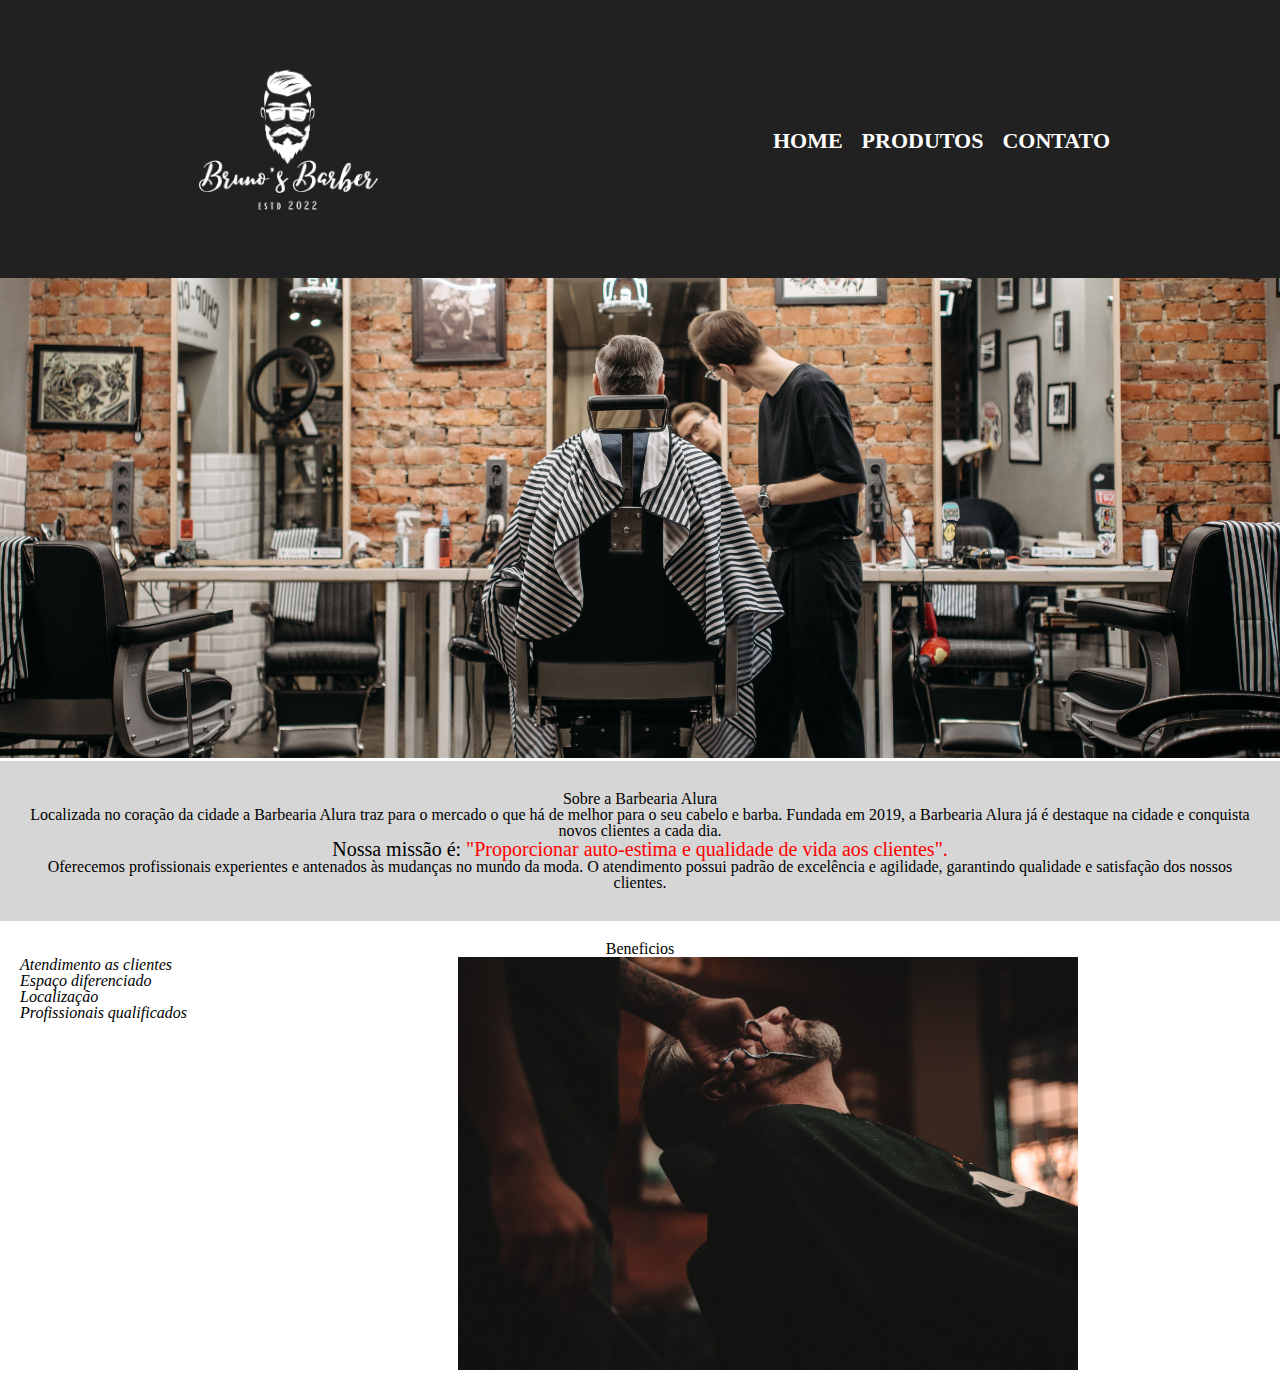
==== index.html @ c26ea880 "Add files via upload" ====
<!DOCTYPE html>

<html lang="pt-br">
  <head>
    <meta charset="UTF-8" />
    <title>Barbearia Alura</title>
    <link rel="stylesheet" href="reset.css" />
    <link rel="stylesheet" href="style.css" />
    
  </head>

  <body>
    <header>
        <div class ="caixa">
          <h1>
            <img src="icons/logo.png" />
          </h1>
          <nav>
            <ul class="navegacao">
              <li><a href="index.html">Home</a></li>
              <li><a href="produtos.html">Produtos</a></li>
              <li><a href="contato.html">Contato</a></li>
            </ul>
          </nav>
        </div>
    </header>

    <img id="banner" src="icons/banner.png" />

    <div class="principal">
      <h2 class="titulo-centralizado">Sobre a Barbearia Alura</h2>

      <p>
        Localizada no coração da cidade a <b>Barbearia Alura</b> traz para o
        mercado o que há de melhor para o seu cabelo e barba. Fundada em 2019, a
        Barbearia Alura já é destaque na cidade e conquista novos clientes a
        cada dia.
      </p>

      <p id="paragrafo">
        <i>
          Nossa missão é:
          <b>"Proporcionar auto-estima e qualidade de vida aos clientes".</b></i
        >
      </p>

      <p>
        Oferecemos profissionais experientes e antenados às mudanças no mundo da
        moda. O atendimento possui padrão de excelência e agilidade, garantindo
        qualidade e satisfação dos nossos clientes.
      </p>
    </div>

    <div class="beneficios">
      <h3 class="titulo-centralizado">Beneficios</h3>
      <ul class="itens">
        <li>Atendimento as clientes</li>
        <li>Espaço diferenciado</li>
        <li>Localização</li>
        <li>Profissionais qualificados</li>
      </ul>

      <img class="imagembeneficios" src="icons/beneficios.jpg">
    </div>
  </body>
</html>
---- style.css ----
#banner {
  width: 100%;
}

.imagembeneficios {
  width: 50%;
}

.principal {
  background-color: #cccc;
  padding: 30px;
}

.beneficios {
  background-color: #fff;
  padding: 20px;
}

.itens {
  font-style: italic;
  background-color: white;
  display: inline-block;
  vertical-align: top;
  width: 20%;
  margin-right: 15%;
}

p {
  text-align: center;
}

#paragrafo {
  font-size: 20px;
}

.titulo-centralizado {
  text-align: center;
}

i b {
  color: #ff0000;
}

header {
  background-color: #212121;;
  padding: 20px 0;
}

header img{
    width: 25%;
}

.caixa {
  position: relative;
  margin: 0 auto;
  width: 940px;
}

nav {
  position: absolute;
  top: 110px;
  right: 0;
}

nav li {
  display: inline;
  margin: 0 0 0 15px;
}

nav a {
  text-transform: uppercase;
  color: white;
  font-weight: bold;
  font-size: 22px;
  text-decoration: none;
}

nav a:hover {
    color: #a87b41;
  }
  
  nav a:active {
    color: #e89120;
  }
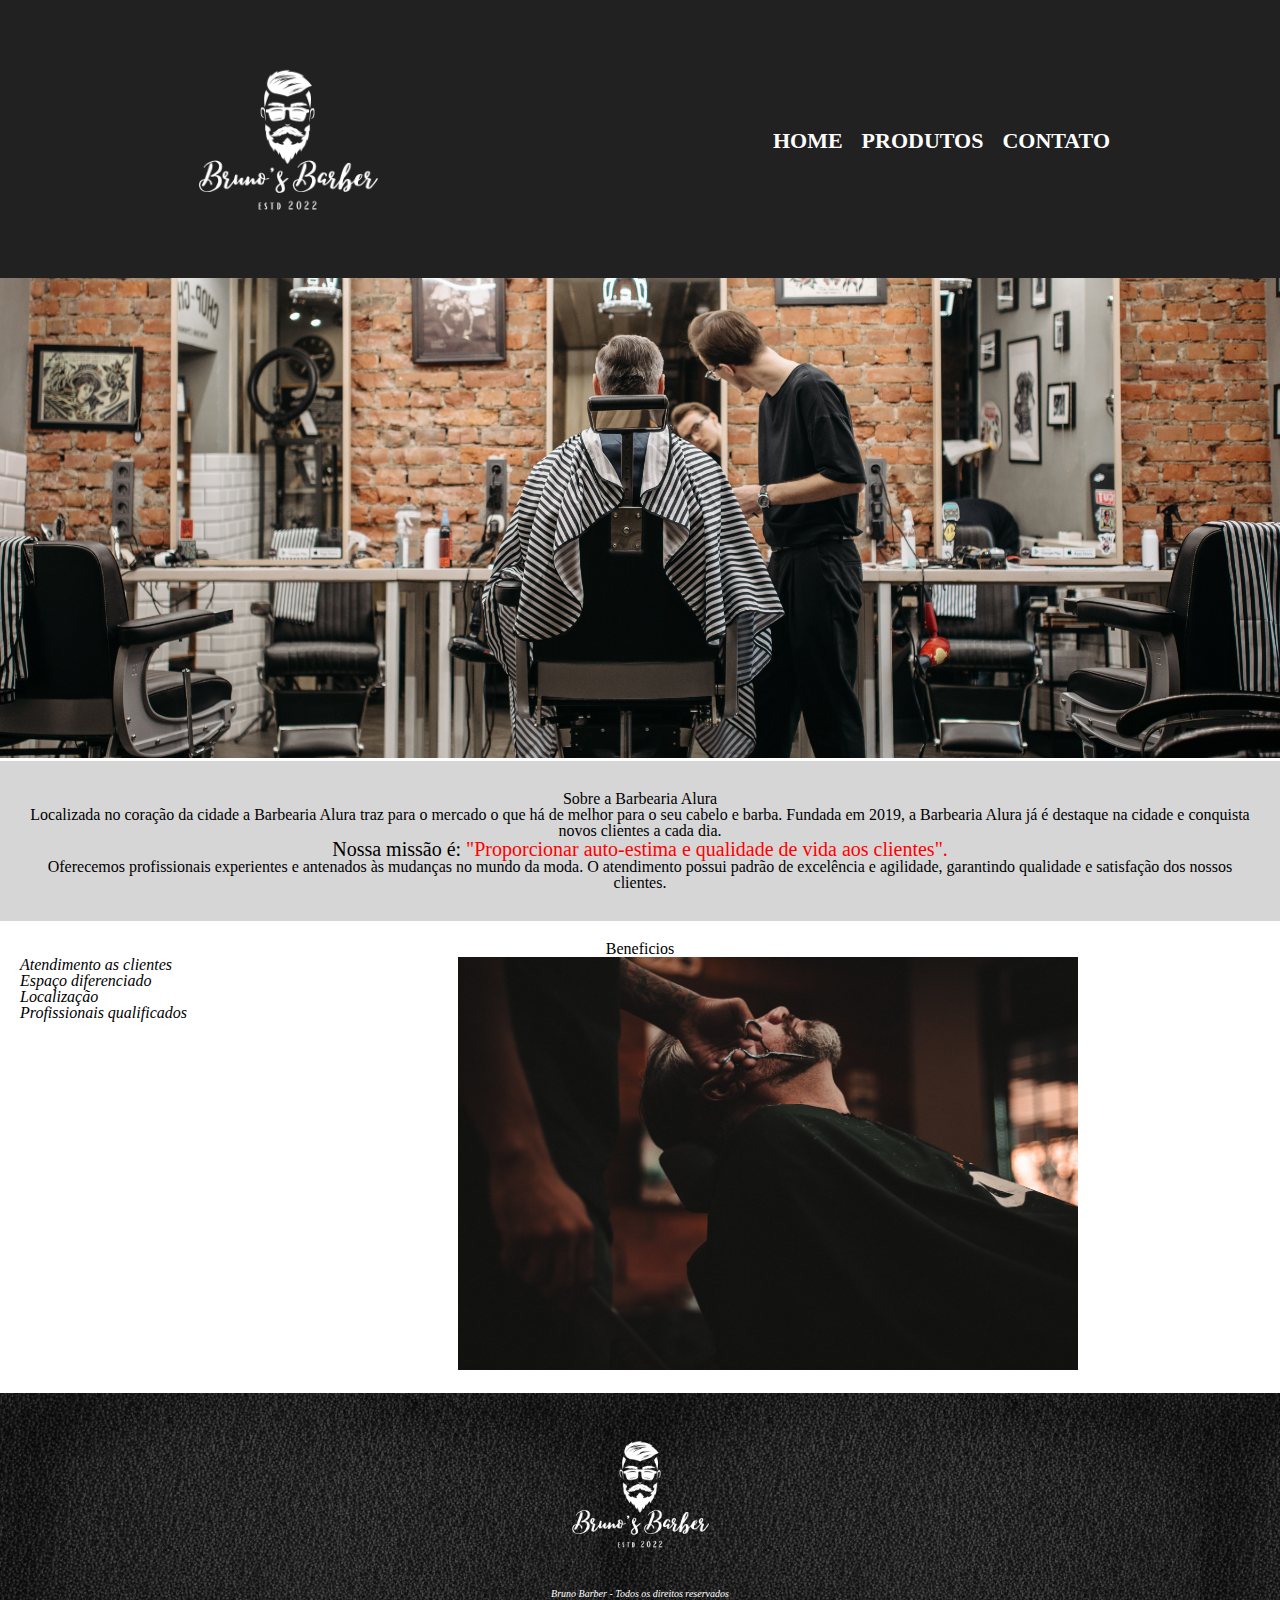
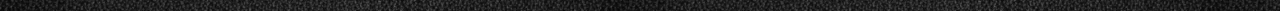
==== commit c423f244: "Atualização 30/06" ====
--- a/index.html
+++ b/index.html
@@ -3,7 +3,8 @@
 <html lang="pt-br">
   <head>
     <meta charset="UTF-8" />
-    <title>Barbearia Alura</title>
+    <title>Bruno Barber</title>
+    <link rel="icon" type="image/png" href="icons/icone.png"/>
     <link rel="stylesheet" href="reset.css" />
     <link rel="stylesheet" href="style.css" />
     
@@ -62,5 +63,9 @@
 
       <img class="imagembeneficios" src="icons/beneficios.jpg">
     </div>
+    <footer>
+      <img src="icons/logo.png" />
+      <p>Bruno Barber - Todos os direitos reservados</p>
+    </footer>
   </body>
 </html>
--- a/style.css
+++ b/style.css
@@ -82,3 +82,18 @@
   nav a:active {
     color: #e89120;
   }
+
+  footer{
+    font: italic 10px/1.5 Georgia, serif;
+    color: white;
+    background-color: #212121;
+    background: url("icons/bg.jpg");
+    width: auto;
+    padding: 10px 0;
+    text-align: center;
+  }
+  
+  footer img{
+    width: 14%;
+  }
+  
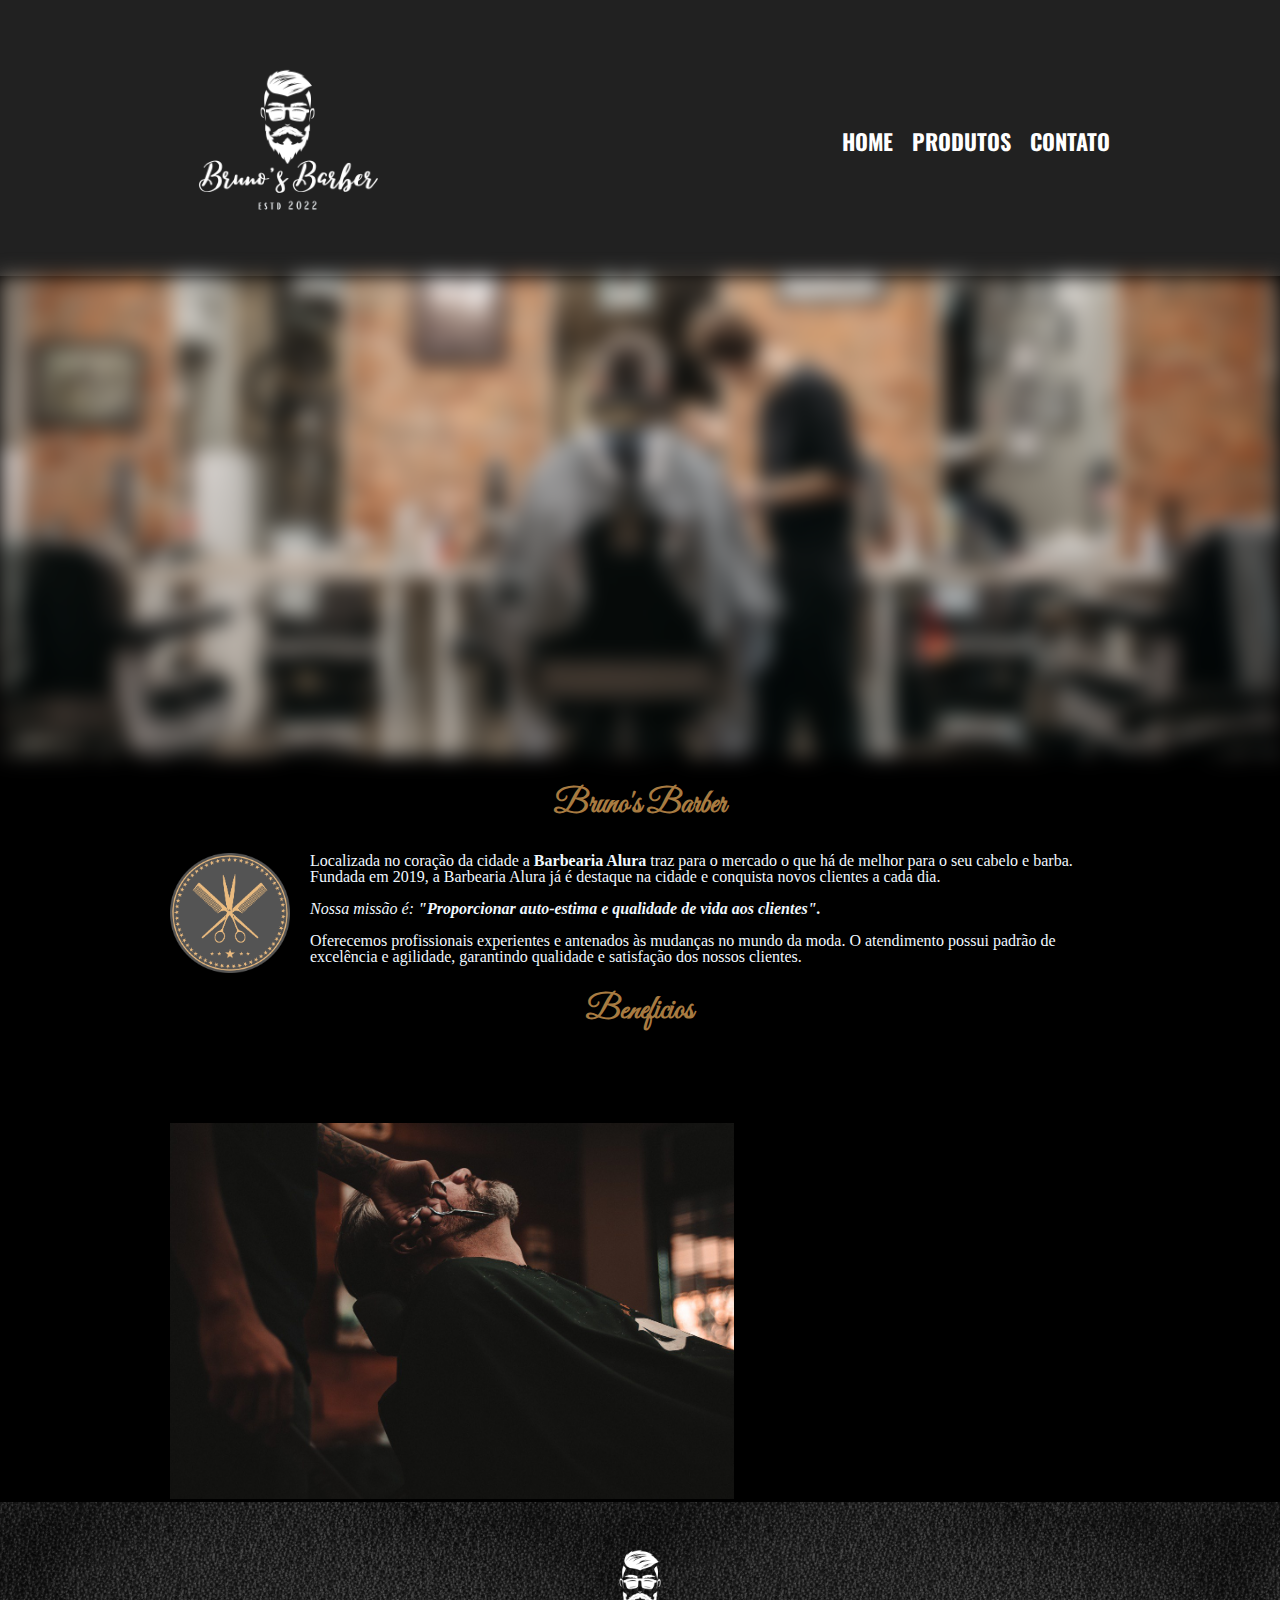
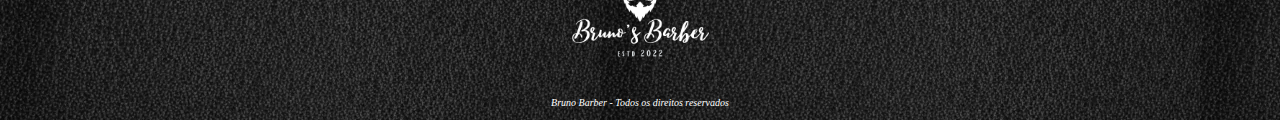
==== commit 970f8581: "Update 01/07" ====
--- a/index.html
+++ b/index.html
@@ -7,6 +7,9 @@
     <link rel="icon" type="image/png" href="icons/icone.png"/>
     <link rel="stylesheet" href="reset.css" />
     <link rel="stylesheet" href="style.css" />
+    <link rel="preconnect" href="https://fonts.googleapis.com">
+    <link rel="preconnect" href="https://fonts.gstatic.com" crossorigin>
+    <link href="https://fonts.googleapis.com/css2?family=Great+Vibes&family=Oswald:wght@200;400&display=swap" rel="stylesheet">
     
   </head>
 
@@ -26,43 +29,48 @@
         </div>
     </header>
 
-    <img id="banner" src="icons/banner.png" />
+    <img class="banner" src="icons/banner.png" />
 
-    <div class="principal">
-      <h2 class="titulo-centralizado">Sobre a Barbearia Alura</h2>
+    <main>
+      <section class="principal">
+        <h2 class="titulo-principal">Bruno's Barber</h2>
 
-      <p>
-        Localizada no coração da cidade a <b>Barbearia Alura</b> traz para o
-        mercado o que há de melhor para o seu cabelo e barba. Fundada em 2019, a
-        Barbearia Alura já é destaque na cidade e conquista novos clientes a
-        cada dia.
-      </p>
+        <img class="utensilios" src="icons/utensilios.png" alt="Utensilios de Barbearia">
 
-      <p id="paragrafo">
-        <i>
-          Nossa missão é:
-          <b>"Proporcionar auto-estima e qualidade de vida aos clientes".</b></i
-        >
-      </p>
+        <p>
+          Localizada no coração da cidade a <b>Barbearia Alura</b> traz para o
+          mercado o que há de melhor para o seu cabelo e barba. Fundada em 2019, a
+          Barbearia Alura já é destaque na cidade e conquista novos clientes a
+          cada dia.
+        </p>
 
-      <p>
-        Oferecemos profissionais experientes e antenados às mudanças no mundo da
-        moda. O atendimento possui padrão de excelência e agilidade, garantindo
-        qualidade e satisfação dos nossos clientes.
-      </p>
-    </div>
+        <p id="paragrafo">
+          <i>
+            Nossa missão é:
+            <b>"Proporcionar auto-estima e qualidade de vida aos clientes".</b></i
+          >
+        </p>
 
-    <div class="beneficios">
-      <h3 class="titulo-centralizado">Beneficios</h3>
-      <ul class="itens">
-        <li>Atendimento as clientes</li>
-        <li>Espaço diferenciado</li>
-        <li>Localização</li>
-        <li>Profissionais qualificados</li>
-      </ul>
+        <p>
+          Oferecemos profissionais experientes e antenados às mudanças no mundo da
+          moda. O atendimento possui padrão de excelência e agilidade, garantindo
+          qualidade e satisfação dos nossos clientes.
+        </p>
+      </section>
 
-      <img class="imagembeneficios" src="icons/beneficios.jpg">
-    </div>
+      <section class="beneficios">
+        <h3 class="titulo-principal">Beneficios</h3>
+        <ul class="itens">
+          <li>Atendimento as clientes</li>
+          <li>Espaço diferenciado</li>
+          <li>Localização</li>
+          <li>Profissionais qualificados</li>
+        </ul>
+
+        <img class="imagembeneficios" src="icons/beneficios.jpg">
+      </section>
+
+  </main>
     <footer>
       <img src="icons/logo.png" />
       <p>Bruno Barber - Todos os direitos reservados</p>
--- a/style.css
+++ b/style.css
@@ -1,70 +1,36 @@
-#banner {
-  width: 100%;
-}
-
-.imagembeneficios {
-  width: 50%;
-}
-
-.principal {
-  background-color: #cccc;
-  padding: 30px;
-}
-
-.beneficios {
-  background-color: #fff;
-  padding: 20px;
-}
-
-.itens {
-  font-style: italic;
-  background-color: white;
-  display: inline-block;
-  vertical-align: top;
-  width: 20%;
-  margin-right: 15%;
-}
-
-p {
-  text-align: center;
-}
-
-#paragrafo {
-  font-size: 20px;
-}
-
-.titulo-centralizado {
-  text-align: center;
-}
-
-i b {
-  color: #ff0000;
+body,html{
+  height: 100%;
+  background: #000000;
 }
 
 header {
-  background-color: #212121;;
+  font-family: 'Oswald', sans-serif;
+  background-color: #212121;
   padding: 20px 0;
-}
-
-header img{
-    width: 25%;
+  user-select: none;
 }
 
 .caixa {
   position: relative;
   margin: 0 auto;
   width: 940px;
+}
+
+.caixa img {
+  width: 25%;
 }
 
 nav {
   position: absolute;
   top: 110px;
   right: 0;
+  user-select: none;
 }
 
 nav li {
   display: inline;
   margin: 0 0 0 15px;
+  user-select: none;
 }
 
 nav a {
@@ -73,27 +39,250 @@
   font-weight: bold;
   font-size: 22px;
   text-decoration: none;
+  user-select: none;
+  transition: 0.6s color;
 }
 
 nav a:hover {
-    color: #a87b41;
-  }
-  
-  nav a:active {
-    color: #e89120;
-  }
-
-  footer{
-    font: italic 10px/1.5 Georgia, serif;
-    color: white;
-    background-color: #212121;
-    background: url("icons/bg.jpg");
-    width: auto;
-    padding: 10px 0;
-    text-align: center;
-  }
-  
-  footer img{
-    width: 14%;
-  }
-  
+  color: #a87b41;
+}
+
+nav a:active {
+  color: #e89120;
+}
+
+.produtos {
+  color: black;
+  width: 940px;
+  margin: 0 auto;
+  padding: 50px 0;
+  user-select: none;
+}
+
+.produtos li {
+  background-color: aliceblue;
+  display: inline-block;
+  text-align: center;
+  vertical-align: top;
+  width: 30%;
+  margin: 0 1.5%;
+  padding: 30px 20px;
+  box-sizing: border-box;
+  border: 5px solid #3f3f3f;
+  filter: drop-shadow(0 0 0.3rem #ffff);
+  border-radius: 10px;
+  transition: 1s;
+}
+
+.produtos li:hover {
+  border: 2px solid #a87b41;
+  border-top-width: 10px;
+  border-radius: 10px;
+  padding: 35px 20px;
+}
+
+.produtos li:active {
+  border: 2px solid #e89120;
+  border-top-width: 10px;
+  border-radius: 10px;
+}
+
+.produtos h2 {
+  font-size: 30px;
+  font-weight: bold;
+  margin: 0 0 10px 0;
+}
+
+.produto-descricao {
+  font-size: 18px;
+  margin: 0 0 10px 0;
+}
+
+.produto-preco {
+  font-size: 22px;
+  font-weight: bold;
+  margin: 0 0 10px 0;
+}
+
+footer {
+  font: italic 10px/1.5 Georgia, serif;
+  color: white;
+  background-color: #212121;
+  background: url("icons/bg.jpg");
+  width: auto;
+  padding: 10px 0;
+  text-align: center;
+  user-select: none;
+}
+
+footer img {
+  width: 14%;
+}
+
+#contato{
+  
+
+}
+
+main {
+  width: 940px;
+  margin: 0 auto;
+}
+
+
+form {
+  width: 100%;
+  background: #212121;
+  border: #3f3f3f 3px solid;
+  padding: 20px;
+  border-radius: 10px;
+  color: aliceblue;
+  margin: 40px 0;
+  filter: drop-shadow(0 0 0.75rem #3f3f3f);
+  
+}
+
+form label, form legend {
+  font-size: 17px;
+  display: block;
+  margin: 0 0 10px 0;
+  user-select: none;
+}
+
+.input-padrao{
+  display: block;
+  width: 45%;
+  padding: 10px;
+  margin: 0 0 5px 0;
+  border: 1px solid #000000;
+  border-radius: 5px;
+  user-select: none;
+
+}
+
+.input-padrao:focus{
+  outline: none;
+}
+
+.seletor{
+  display: block;
+  width: 10%;
+  padding: 10px;
+  margin: 0 0 5px 0;
+  border: 1px solid #000000;
+  border-radius: 5px;
+  user-select: none;
+}
+
+
+.checkbox{
+  display: block;
+  width: 35%;
+  padding: 10px;
+  margin: 20px 0;
+  border: 1px solid #000000;
+  border-radius: 5px;
+  user-select: none;
+  
+  
+}
+
+#submit {
+  display: block;
+  width: 30%;
+  padding: 5px;
+  margin: 0 0 5px 0;
+  border: 1px solid #000000;
+  border-radius: 5px;
+  text-align: center;
+  background-color: #a87b41;
+  color: white;
+  font-weight: bold;
+  font-size: 22px;
+  text-decoration: none;
+  transition: 1s;
+
+}
+
+#submit:hover {
+  background-color: #e89120;
+  filter: drop-shadow(0 0 0.2rem #ffffff);
+}
+
+legend{
+  padding-top: 15px;
+
+}
+
+table{
+  margin-top: 20px;
+
+}
+
+thead{
+  background-color: #a87b41;
+  color: white;
+  font-weight: bold;
+
+}	
+
+td,th{
+  border: 1px solid #a87b41;
+  padding: 5px;
+
+}
+
+.banner{
+  width: 100%;
+  margin: 0 auto;
+  user-select: none;
+  -webkit-filter: blur(10px); -moz-filter: blur(10px);
+  -o-filter: blur(10px); -ms-filter: blur(10px); 
+  filter: url(#blur); filter: blur(10px);  filter:progid:DXImageTransform.Microsoft.Blur(PixelRadius='3');
+  -webkit-transition: 2s -webkit-filter linear;
+  -o-transition: 2s -o-filter linear;
+}
+
+.banner:hover{
+  -webkit-filter: blur(0px); -moz-filter: blur(0px); -o-filter: blur(0px); -ms-filter: blur(0px);
+  filter:progid:DXImageTransform.Microsoft.Blur(PixelRadius='0'); filter: blur(0px);
+}
+
+.titulo-principal{
+  color: #a87b41;
+  text-align: center;
+  font-size: 2em;
+  font-weight: bold;
+  margin: 0 0 1em 0;
+  clear: left;
+  font-family: 'Great Vibes', cursive;
+  margin-top: 30px;
+}
+
+.principal{
+  color: aliceblue
+}
+
+.principal p{
+  margin: 0 0 1em 0;
+}
+
+.principal b{
+  font-weight: bold;
+}
+
+.principal i{
+  font-style: italic;
+}
+
+.imagembeneficios{
+  width: 60%;
+  user-select: none;
+}
+
+.utensilios{
+  margin: 0 20px 20px 0;
+  float: left;
+  width: 120px;
+  user-select: none;
+}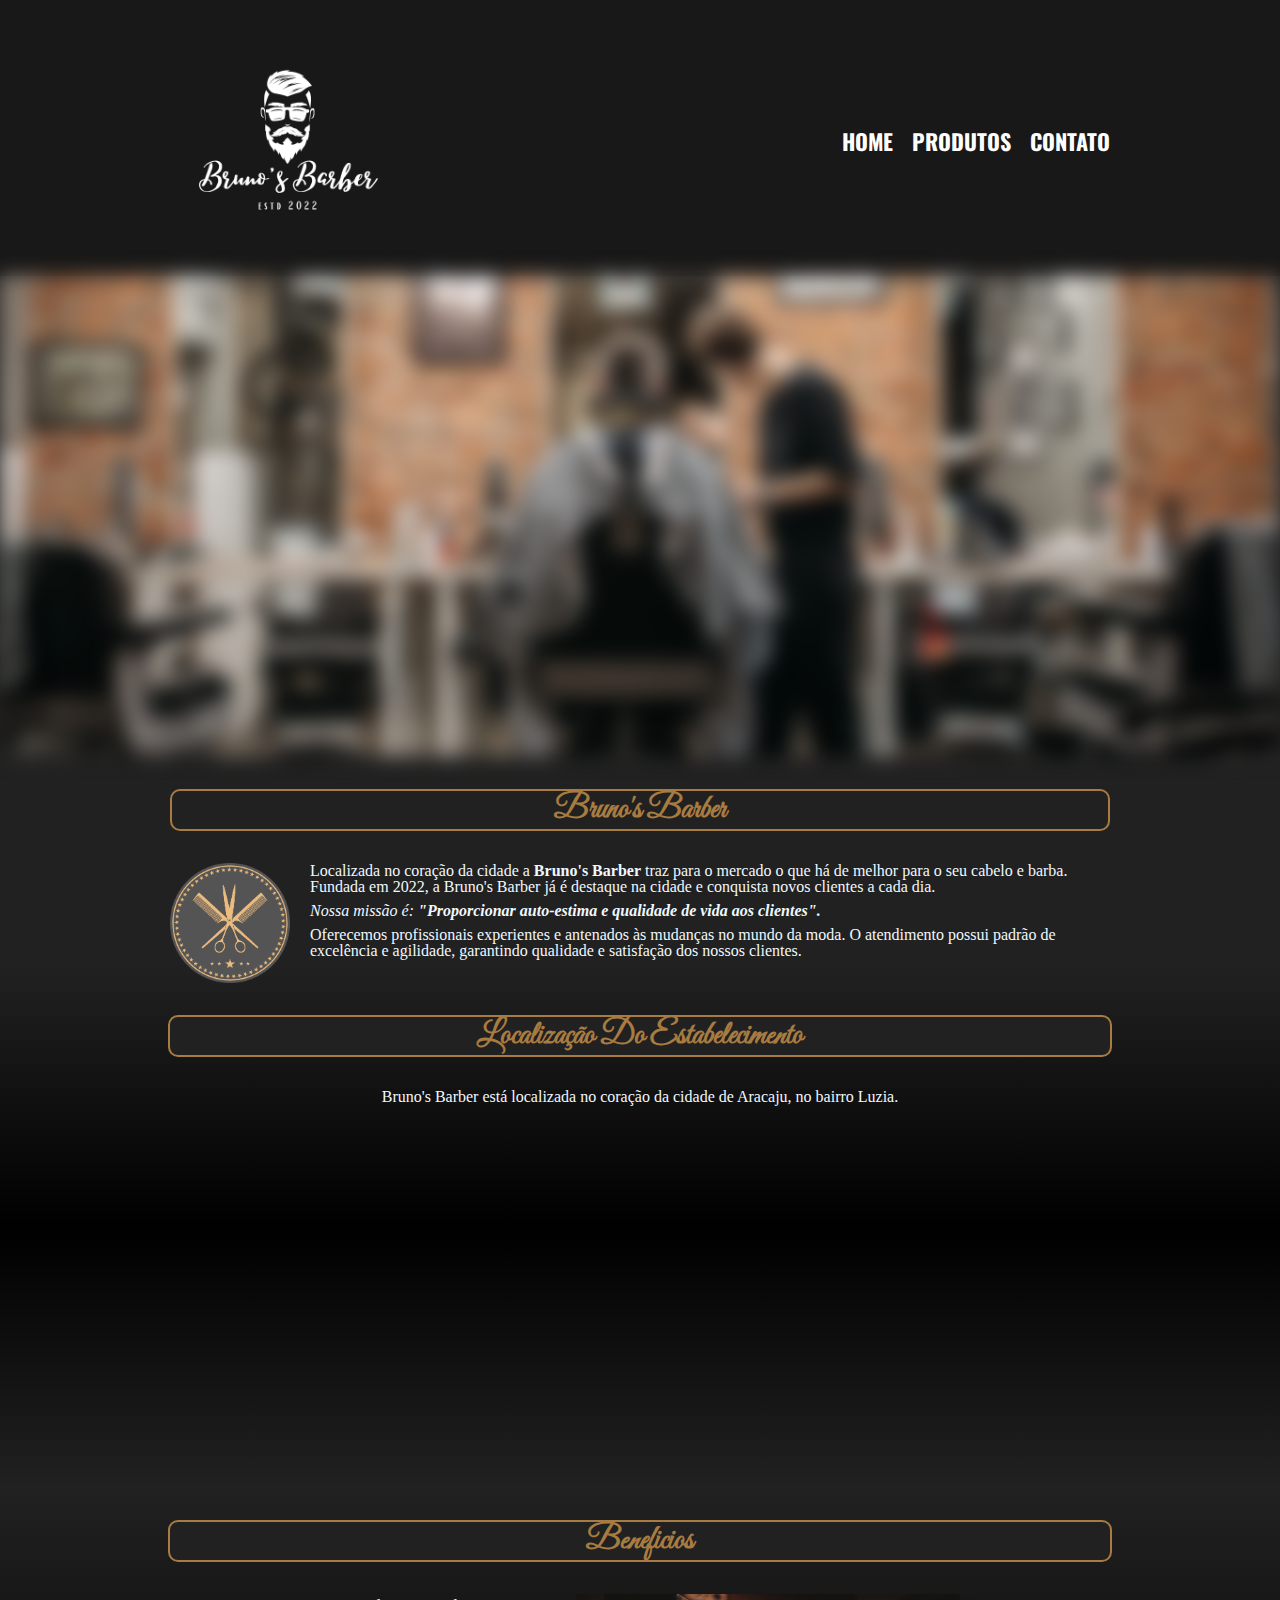
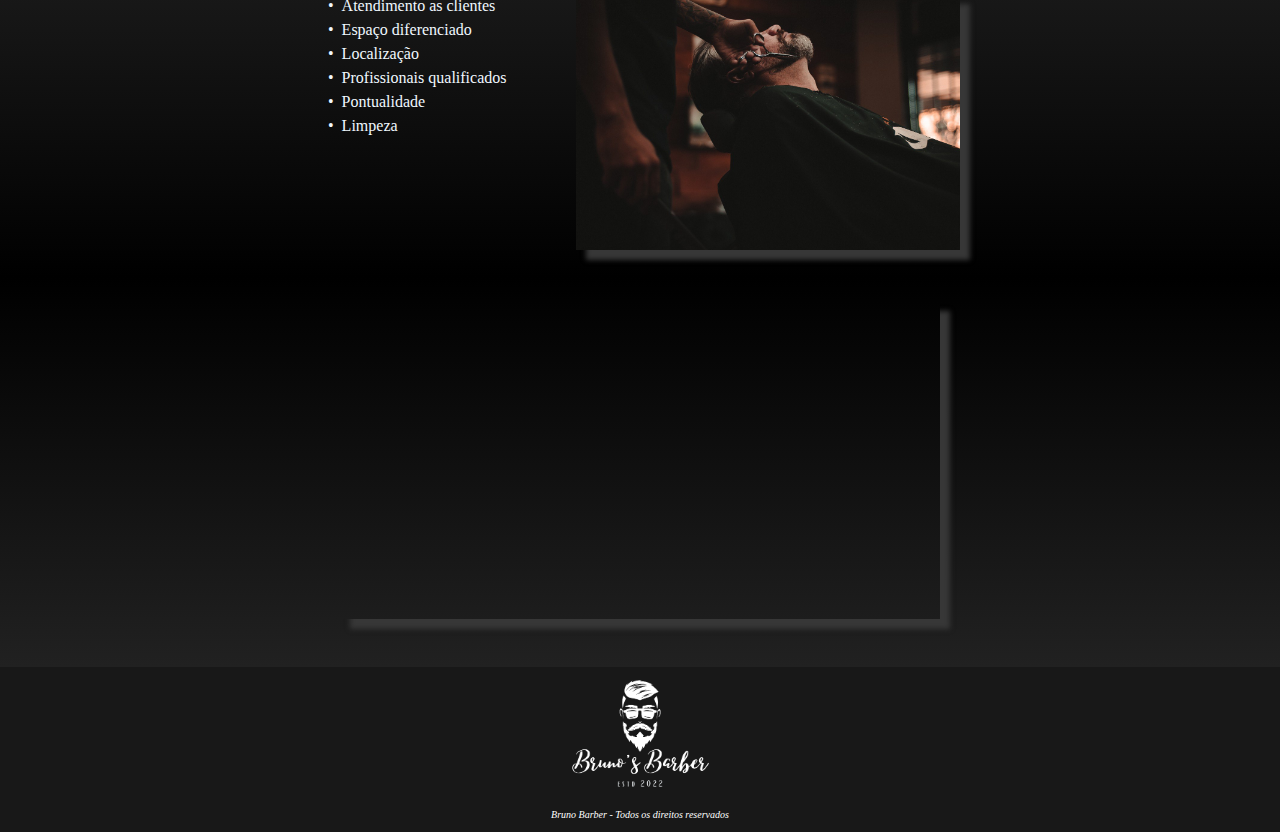
==== commit 66a9c8ba: "Update 1.0" ====
--- a/index.html
+++ b/index.html
@@ -3,6 +3,7 @@
 <html lang="pt-br">
   <head>
     <meta charset="UTF-8" />
+    <meta name="viewport" content="width=device-width">
     <title>Bruno Barber</title>
     <link rel="icon" type="image/png" href="icons/icone.png"/>
     <link rel="stylesheet" href="reset.css" />
@@ -38,9 +39,9 @@
         <img class="utensilios" src="icons/utensilios.png" alt="Utensilios de Barbearia">
 
         <p>
-          Localizada no coração da cidade a <b>Barbearia Alura</b> traz para o
-          mercado o que há de melhor para o seu cabelo e barba. Fundada em 2019, a
-          Barbearia Alura já é destaque na cidade e conquista novos clientes a
+          Localizada no coração da cidade a <b>Bruno's Barber</b> traz para o
+          mercado o que há de melhor para o seu cabelo e barba. Fundada em 2022, a
+          Bruno's Barber já é destaque na cidade e conquista novos clientes a
           cada dia.
         </p>
 
@@ -58,21 +59,43 @@
         </p>
       </section>
 
-      <section class="beneficios">
-        <h3 class="titulo-principal">Beneficios</h3>
-        <ul class="itens">
-          <li>Atendimento as clientes</li>
-          <li>Espaço diferenciado</li>
-          <li>Localização</li>
-          <li>Profissionais qualificados</li>
-        </ul>
+      <section class="mapa">
+        <h3 class="titulo-principal">Localização Do Estabelecimento</h3>
+        <p>
+          <b>Bruno's Barber</b> está localizada no coração da cidade de Aracaju, no bairro Luzia.</p>
+          <div class="mapa-conteudo">
+          <iframe class="googlemaps" src="https://www.google.com/maps/embed?pb=!1m18!1m12!1m3!1d1958.6675095887515!
+          2d-37.06444902420526!3d-10.938045898043441!2m3!1f0!2f0!3f0!3m2!1i1024!2i768!4f13.1!3m3!1m2!1s0x71ab3c06e58f2db%3A0x42222b2c0fabd38c!2sAv
+          .%20Deputado%20S%C3%ADlvio%20Teixeira%2C%201599-1521%20-%20Jardins%2C%20Aracaju%20-%20SE%2C%2049025-850!5e0!3m2!1spt-BR!2sbr!4v165669420
+          5269!5m2!1spt-BR!2sbr" width="100%" height="300" style="border:0;" allowfullscreen="" loading="lazy" referrerpolicy="no-referrer-when-downgrade"></iframe>
+        </div>
+      </section>
 
-        <img class="imagembeneficios" src="icons/beneficios.jpg">
+
+        <section class="beneficios">
+          
+          <h3 class="titulo-principal">Beneficios</h3>
+
+          <div class="conteudo-beneficios">
+          <ul class="lista">
+            <li class="itens">Atendimento as clientes</li>
+            <li class="itens">Espaço diferenciado</li>
+            <li class="itens">Localização</li>
+            <li class="itens">Profissionais qualificados</li>
+            <li class="itens">Pontualidade</li>
+            <li class="itens">Limpeza</li>
+          </ul><img class="imagem-beneficios" src="icons/beneficios.jpg">
+      </div>
+        <div class="video">
+          <iframe width="100%" height="315" src="https://www.youtube.com/embed/GnziZ-WcftE" title="YouTube video player" frameborder="0" 
+          allow="accelerometer; autoplay; clipboard-write; encrypted-media; gyroscope; picture-in-picture" allowfullscreen></iframe>
+        </div>
+
       </section>
 
   </main>
     <footer>
-      <img src="icons/logo.png" />
+      <img src="icons/logo2.png" />
       <p>Bruno Barber - Todos os direitos reservados</p>
     </footer>
   </body>
--- a/style.css
+++ b/style.css
@@ -1,11 +1,11 @@
 body,html{
   height: 100%;
-  background: #000000;
+  background: #212121;
 }
 
 header {
   font-family: 'Oswald', sans-serif;
-  background-color: #212121;
+  background-color: #181818;
   padding: 20px 0;
   user-select: none;
 }
@@ -18,6 +18,15 @@
 
 .caixa img {
   width: 25%;
+  transition: 0.5s;
+  
+}
+
+.caixa img:hover{
+  
+  filter: drop-shadow(2px 4px 1px #a87b41);
+  
+  
 }
 
 nav {
@@ -107,24 +116,27 @@
 footer {
   font: italic 10px/1.5 Georgia, serif;
   color: white;
-  background-color: #212121;
-  background: url("icons/bg.jpg");
+  background-color:  #181818;
   width: auto;
   padding: 10px 0;
   text-align: center;
   user-select: none;
+  clear: both;
 }
 
 footer img {
   width: 14%;
-}
-
-#contato{
-  
-
-}
-
-main {
+  transition: 0.5s;
+}
+
+footer img:hover{
+  filter: drop-shadow(2px 4px 1px #a87b41);
+}
+
+
+
+
+.contato {
   width: 940px;
   margin: 0 auto;
 }
@@ -139,6 +151,7 @@
   color: aliceblue;
   margin: 40px 0;
   filter: drop-shadow(0 0 0.75rem #3f3f3f);
+  
   
 }
 
@@ -249,6 +262,7 @@
 }
 
 .titulo-principal{
+  
   color: #a87b41;
   text-align: center;
   font-size: 2em;
@@ -256,15 +270,25 @@
   margin: 0 0 1em 0;
   clear: left;
   font-family: 'Great Vibes', cursive;
+  padding: 3px 0 ;
   margin-top: 30px;
-}
+  border: 2px solid #a87b41;
+  border-radius: 10px;
+  background-color:   #212121;
+}
+
+
+
 
 .principal{
+  width: 940px;
+  margin: 0 auto;
   color: aliceblue
+  
 }
 
 .principal p{
-  margin: 0 0 1em 0;
+  margin: 0 0 0.5em 0;
 }
 
 .principal b{
@@ -275,9 +299,50 @@
   font-style: italic;
 }
 
-.imagembeneficios{
+.beneficios{
+  padding: 2em 0;
+  background-color: #3f3f3f;
+  background: linear-gradient( #212121,#000000, #212121);
+ 
+}
+
+.beneficios h3, .mapa h3{
+  width: 940px;
+  margin: 0 auto;
+}
+
+.conteudo-beneficios{
+  
+  width: 640px ;
+  margin: 0 auto;
+  padding: 2em;
+  
+}
+
+
+.imagem-beneficios{
   width: 60%;
-  user-select: none;
+  box-shadow: #373737 10px 10px 5px;
+}
+
+.lista{
+  width: 40%;
+  display: inline-block;
+  vertical-align: top;
+  line-height: 1.5em;
+}
+
+.itens{
+  color: aliceblue;
+}
+
+.itens::before{
+  content: "•";
+  margin: 0 0.5em;
+}
+
+.itens:hover{
+  font-weight: bold;
 }
 
 .utensilios{
@@ -285,4 +350,101 @@
   float: left;
   width: 120px;
   user-select: none;
+}
+
+.mapa{
+  padding-top: 3em;
+background: linear-gradient( #212121,#000000 ,#212121);
+
+}
+
+
+.mapa-conteudo{
+   width: 940px;
+  margin: 0 auto;
+  padding: 2em 0;
+  
+}
+
+.mapa p{
+  padding-top: 2em;
+  margin: 0 0 1em;
+  color: aliceblue;
+  text-align: center;
+}
+
+.video{
+  width: 600px;
+  margin: 1em auto;
+  box-shadow: #373737 10px 10px 5px;
+}
+
+@media screen and (max-width:480px) {
+  .caixa, .principal , .conteudo-beneficios, .mapa-conteudo, .video , .mapa, .produtos, .contato{
+    width: auto;
+  }
+  h1{
+    text-align: center;
+  }
+
+  nav{
+    position: static;
+    text-align: center;
+  }
+  .beneficios h3, .mapa h3{
+    width: auto;
+  }
+  .lista{
+    width: 100%;
+    padding-bottom: 1em;
+  }
+  .imagem-beneficios{
+    width: 100%;
+  }
+  .itens{
+    display: block;
+    text-align: center;
+  }
+
+  .produtos li{
+    background-color: aliceblue;
+    display: block;
+    text-align: center;
+    width: 60%;
+    margin: 0 auto;
+    box-sizing: border-box;
+    border: 5px solid #3f3f3f;
+    filter: drop-shadow(0 0 0.3rem #ffff);
+    border-radius: 10px;
+    transition: 1s;
+  }
+
+  .produtos{
+    width: 100%;
+    margin: 0 auto;
+    padding: 2em 0;
+  }
+
+  .contato {
+    width: 100%;
+    margin: 0 auto;
+  }
+
+  form {
+    width: 90%;
+    background: #212121;
+    border: #3f3f3f 3px solid;
+    padding: 20px;
+    border-radius: 10px;
+    color: aliceblue;
+    margin: 40px 0;
+    filter: drop-shadow(0 0 0.75rem #3f3f3f);
+    
+    
+  }
+  
+  form label, form legend {
+    margin: 0 0 10px 0;
+    user-select: none;
+  }
 }